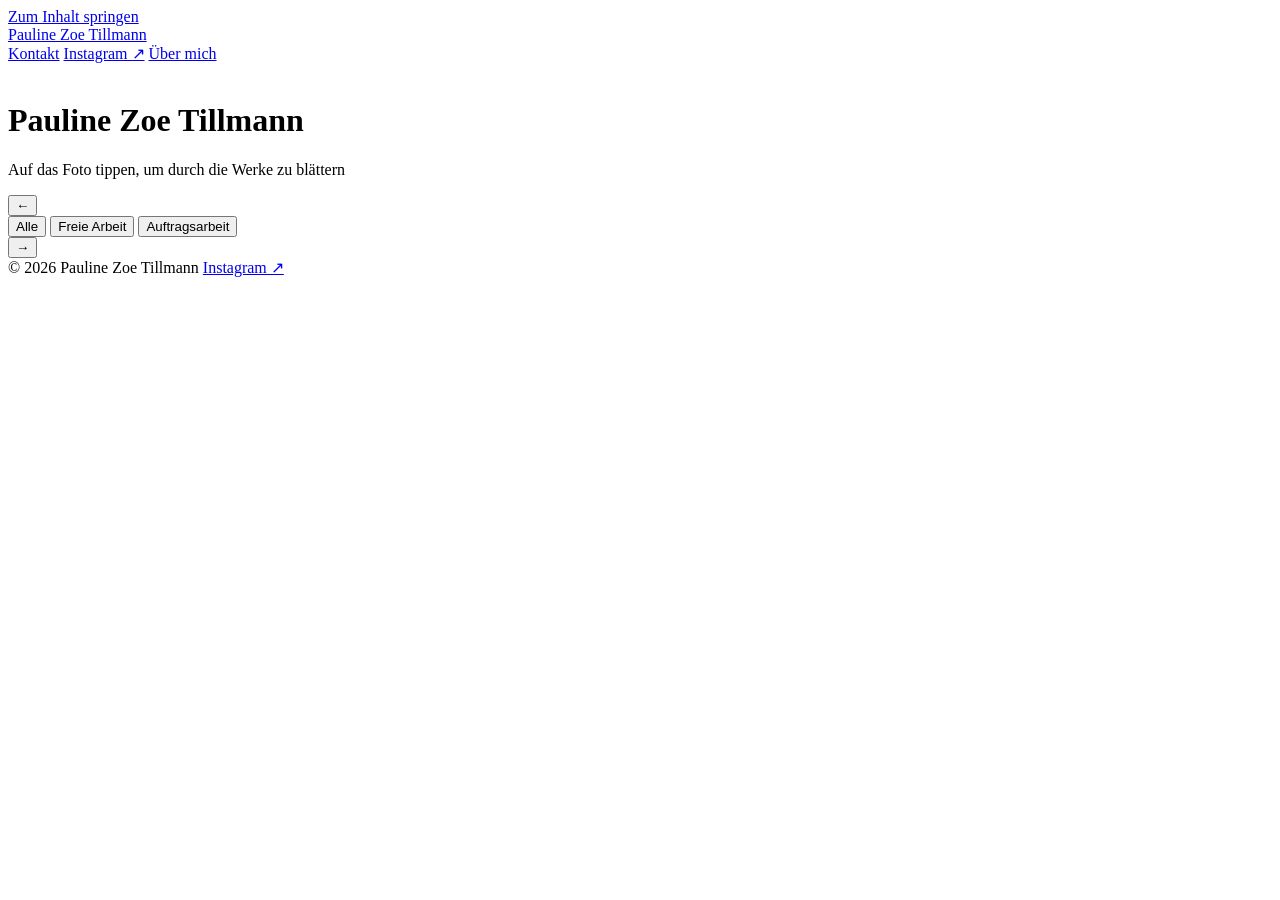
==== index.html @ 913403b3 "Add files via upload" ====
<!DOCTYPE html>
<html lang="de">
<head>
<meta charset="UTF-8" />
<meta name="viewport" content="width=device-width, initial-scale=1.0" />
<title>Pauline Zoe Tillmann — Portfolio</title>
<meta name="description" content="Portfolio von Pauline Zoe Tillmann — freie künstlerische Arbeit und Auftragsarbeit in der Filmproduktion." />
<link rel="stylesheet" href="css/style.css" />
</head>
<body>

<a href="#main" class="skip-link">Zum Inhalt springen</a>

<header class="topbar">
  <a href="index.html" class="topbar-name">Pauline Zoe Tillmann</a>
  <nav class="topbar-nav">
    <a href="kontakt.html">Kontakt</a>
    <a href="https://instagram.com/" target="_blank" rel="noopener">Instagram ↗</a>
    <a href="ueber-mich.html">Über mich</a>
  </nav>
</header>

<main class="stage" id="main">
  <div class="stage-frame">
    <div class="stage-image-wrap" id="stageImageWrap">
      <img id="stagePhoto" src="" alt="" class="stage-photo" />
      <div class="stage-click-zone stage-click-prev" aria-hidden="true"></div>
      <div class="stage-click-zone stage-click-next" aria-hidden="true"></div>

      <div class="stage-landing-mark" id="landingMark">
        <h1 class="wordmark">Pauline Zoe Tillmann</h1>
        <p class="landing-hint">Auf das Foto tippen, um durch die Werke zu blättern</p>
      </div>
    </div>

    <div class="stage-caption" id="stageCaption" hidden>
      <p class="stage-index" id="stageIndex"></p>
      <h2 class="stage-title" id="stageTitle"></h2>
      <p class="stage-meta" id="stageMeta"></p>
    </div>

    <div class="stage-controls">
      <button class="stage-arrow" id="prevBtn" aria-label="Vorheriges Werk">←</button>
      <div class="stage-filters" id="stageFilters">
        <button class="stage-filter active" data-filter="all">Alle</button>
        <button class="stage-filter" data-filter="art">Freie Arbeit</button>
        <button class="stage-filter" data-filter="film">Auftragsarbeit</button>
      </div>
      <button class="stage-arrow" id="nextBtn" aria-label="Nächstes Werk">→</button>
    </div>
  </div>
</main>

<!-- SVG filter used for the wave-distortion hover effect on the stage photo -->
<svg width="0" height="0" style="position:absolute" aria-hidden="true">
  <defs>
    <filter id="wave-distort" x="-20%" y="-20%" width="140%" height="140%">
      <feTurbulence id="waveTurb" type="fractalNoise" baseFrequency="0.012 0.02" numOctaves="2" seed="7" result="noise" />
      <feDisplacementMap id="waveDisplace" in="SourceGraphic" in2="noise" scale="0" xChannelSelector="R" yChannelSelector="G" />
    </filter>
  </defs>
</svg>

<footer class="site-footer">
  <div class="footer-inner">
    <span>© 2026 Pauline Zoe Tillmann</span>
    <a href="https://instagram.com/" target="_blank" rel="noopener">Instagram ↗</a>
  </div>
</footer>

<script src="js/script.js"></script>
</body>
</html>
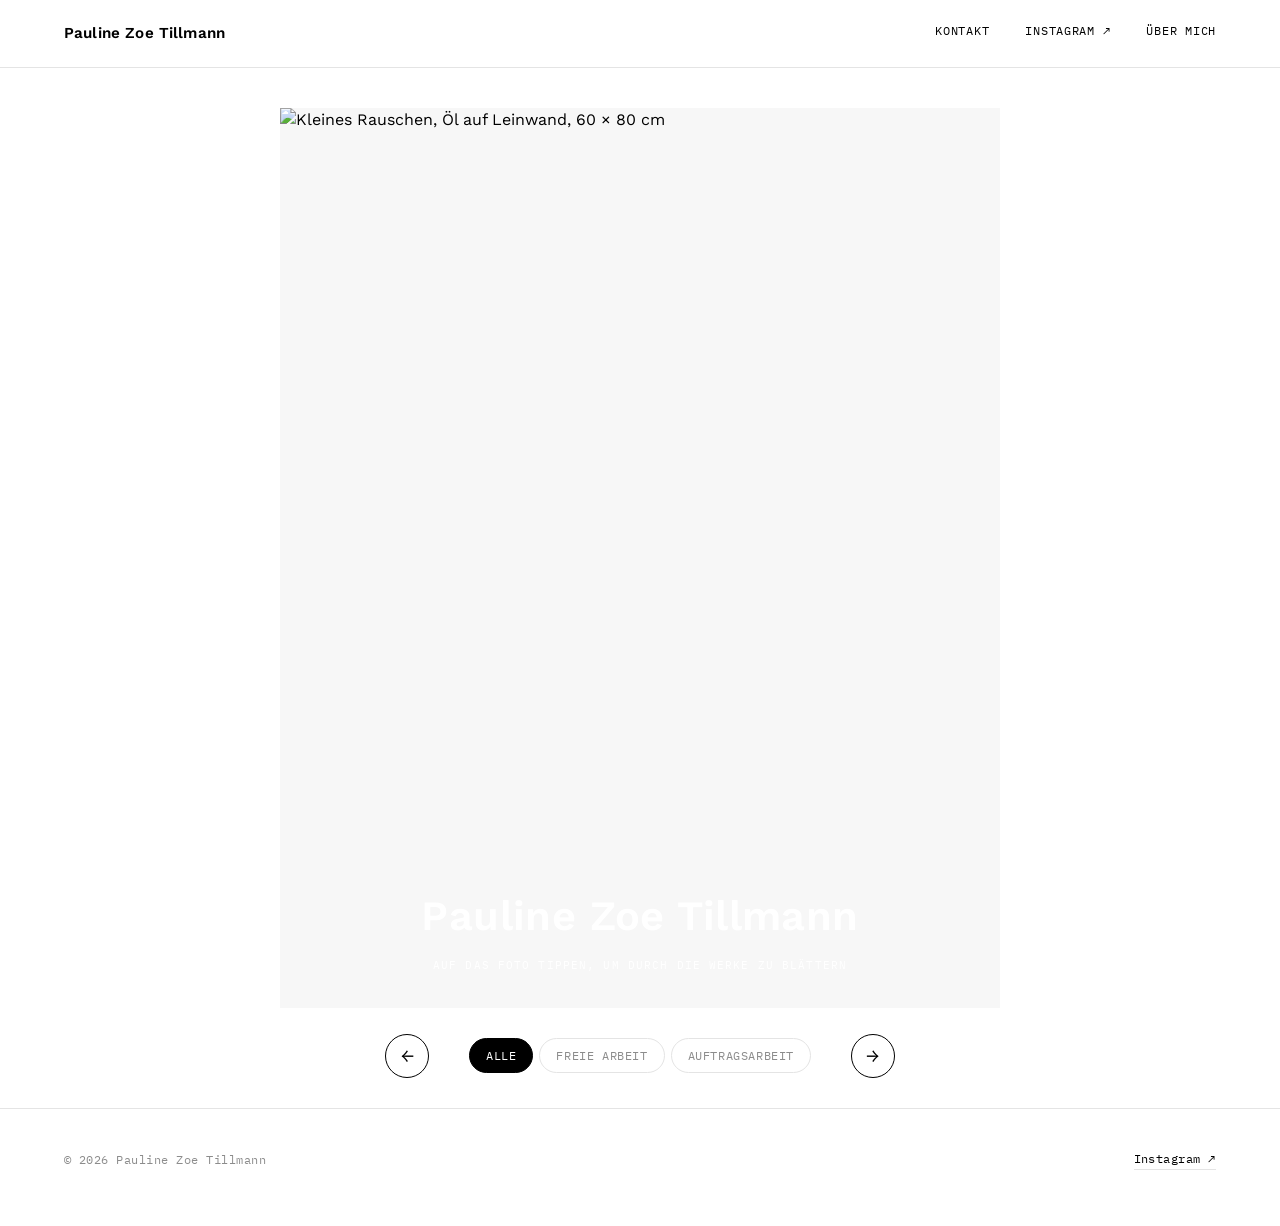
==== commit f68437fc: "Add files via upload" ====
--- a/index.html
+++ b/index.html
@@ -7,7 +7,7 @@
 <meta name="description" content="Portfolio von Pauline Zoe Tillmann — freie künstlerische Arbeit und Auftragsarbeit in der Filmproduktion." />
 <link rel="stylesheet" href="css/style.css" />
 </head>
-<body>
+<body class="no-scroll">
 
 <a href="#main" class="skip-link">Zum Inhalt springen</a>
 
--- a/css/style.css
+++ b/css/style.css
@@ -0,0 +1,557 @@
+/* ============================================
+   Pauline Zoe Tillmann — Portfolio
+   Design tokens — monochrome
+   ============================================ */
+@import url('https://fonts.googleapis.com/css2?family=Fraunces:ital,opsz,wght@0,9..144,300;0,9..144,400;0,9..144,500;0,9..144,600;1,9..144,400&family=Work+Sans:wght@300;400;500;600;700&family=IBM+Plex+Mono:wght@400;500&display=swap');
+
+:root {
+  --paper: #FFFFFF;
+  --paper-2: #F7F7F7;
+  --ink: #000000;
+  --ink-soft: #2E2E2E;
+  --muted: #8C8C8C;
+  --line: #E4E4E4;
+
+  --font-display: 'Fraunces', serif;
+  --font-body: 'Work Sans', sans-serif;
+  --font-mono: 'IBM Plex Mono', monospace;
+
+  --container: 1240px;
+  --gutter: clamp(20px, 5vw, 64px);
+}
+
+* { box-sizing: border-box; }
+html { scroll-behavior: smooth; }
+
+body {
+  margin: 0;
+  background: var(--paper);
+  color: var(--ink);
+  font-family: var(--font-body);
+  font-weight: 400;
+  line-height: 1.5;
+  -webkit-font-smoothing: antialiased;
+}
+
+@media (prefers-reduced-motion: reduce) {
+  *, *::before, *::after {
+    animation-duration: 0.01ms !important;
+    animation-iteration-count: 1 !important;
+    transition-duration: 0.01ms !important;
+    scroll-behavior: auto !important;
+  }
+}
+
+a { color: inherit; text-decoration: none; }
+img { max-width: 100%; display: block; }
+
+::selection { background: var(--ink); color: var(--paper); }
+
+:focus-visible {
+  outline: 2px solid var(--ink);
+  outline-offset: 3px;
+}
+
+.skip-link {
+  position: absolute;
+  left: -9999px;
+  top: 0;
+  background: var(--ink);
+  color: var(--paper);
+  padding: 10px 16px;
+  z-index: 200;
+}
+.skip-link:focus { left: 10px; top: 10px; }
+
+/* ============================================
+   Typography
+   ============================================ */
+h1, h2, h3 {
+  font-family: var(--font-display);
+  font-weight: 500;
+  margin: 0;
+  letter-spacing: -0.01em;
+}
+
+.eyebrow {
+  font-family: var(--font-mono);
+  font-size: 0.72rem;
+  letter-spacing: 0.12em;
+  text-transform: uppercase;
+  color: var(--muted);
+}
+
+/* ============================================
+   Layout helpers
+   ============================================ */
+.wrap {
+  max-width: var(--container);
+  margin: 0 auto;
+  padding: 0 var(--gutter);
+}
+
+/* ============================================
+   Top bar (all pages)
+   ============================================ */
+.topbar {
+  position: sticky;
+  top: 0;
+  z-index: 50;
+  background: rgba(255, 255, 255, 0.9);
+  backdrop-filter: blur(10px);
+  border-bottom: 1px solid var(--line);
+  display: flex;
+  align-items: center;
+  justify-content: space-between;
+  padding: 22px var(--gutter);
+}
+
+.topbar-name {
+  font-family: var(--font-body);
+  font-weight: 600;
+  font-size: 0.95rem;
+  letter-spacing: 0.01em;
+  white-space: nowrap;
+}
+
+.topbar-nav {
+  display: flex;
+  gap: clamp(16px, 3vw, 36px);
+  font-family: var(--font-mono);
+  font-size: 0.76rem;
+  letter-spacing: 0.06em;
+  text-transform: uppercase;
+}
+
+.topbar-nav a {
+  position: relative;
+  padding-bottom: 4px;
+}
+
+.topbar-nav a::after {
+  content: "";
+  position: absolute;
+  left: 0;
+  bottom: 0;
+  width: 0;
+  height: 1px;
+  background: var(--ink);
+  transition: width 0.25s ease;
+}
+
+.topbar-nav a:hover::after,
+.topbar-nav a.active::after {
+  width: 100%;
+}
+
+/* ============================================
+   Footer
+   ============================================ */
+.site-footer {
+  border-top: 1px solid var(--line);
+  padding: 40px var(--gutter) 56px;
+}
+
+.footer-inner {
+  max-width: var(--container);
+  margin: 0 auto;
+  display: flex;
+  flex-wrap: wrap;
+  gap: 20px;
+  align-items: center;
+  justify-content: space-between;
+  font-family: var(--font-mono);
+  font-size: 0.78rem;
+  color: var(--muted);
+  letter-spacing: 0.04em;
+}
+
+.footer-inner a {
+  color: var(--ink);
+  border-bottom: 1px solid var(--line);
+  padding-bottom: 1px;
+  transition: border-color 0.2s ease;
+}
+.footer-inner a:hover { border-color: var(--ink); }
+
+/* ============================================
+   Buttons
+   ============================================ */
+.btn {
+  display: inline-flex;
+  align-items: center;
+  gap: 10px;
+  font-family: var(--font-mono);
+  font-size: 0.8rem;
+  letter-spacing: 0.06em;
+  text-transform: uppercase;
+  padding: 14px 26px;
+  border: 1px solid var(--ink);
+  border-radius: 999px;
+  transition: background 0.2s ease, color 0.2s ease;
+}
+.btn:hover { background: var(--ink); color: var(--paper); }
+
+.btn-ghost { border-color: var(--line); }
+.btn-ghost:hover { background: var(--ink); border-color: var(--ink); }
+
+.arrow { transition: transform 0.2s ease; }
+.btn:hover .arrow { transform: translateX(3px); }
+
+/* ============================================
+   STAGE — landing page that becomes the gallery
+   ============================================ */
+.stage {
+  position: relative;
+  min-height: calc(100svh - 73px);
+  display: flex;
+  align-items: center;
+  justify-content: center;
+  padding: 40px var(--gutter) 30px;
+}
+
+.stage-frame {
+  position: relative;
+  width: 100%;
+  max-width: 1040px;
+  display: flex;
+  flex-direction: column;
+  align-items: center;
+}
+
+.stage-image-wrap {
+  position: relative;
+  width: 100%;
+  max-width: 720px;
+  aspect-ratio: 4 / 5;
+  background: var(--paper-2);
+  overflow: hidden;
+  cursor: pointer;
+}
+
+.stage-photo {
+  width: 100%;
+  height: 100%;
+  object-fit: cover;
+  display: block;
+  transition: opacity 0.35s ease;
+  will-change: filter;
+  filter: url(#wave-distort);
+}
+
+.stage-photo.is-fading { opacity: 0; }
+
+.stage-click-zone {
+  position: absolute;
+  top: 0;
+  bottom: 0;
+  width: 50%;
+}
+.stage-click-zone.stage-click-prev { left: 0; }
+.stage-click-zone.stage-click-next { right: 0; }
+
+/* Landing identity — big name over the first photo */
+.stage-landing-mark {
+  position: absolute;
+  left: 50%;
+  bottom: 34px;
+  transform: translateX(-50%);
+  text-align: center;
+  pointer-events: none;
+  z-index: 3;
+  transition: opacity 0.4s ease, transform 0.4s ease;
+  width: 100%;
+  padding: 0 20px;
+}
+
+.stage-landing-mark.is-hidden {
+  opacity: 0;
+  transform: translateX(-50%) translateY(10px);
+}
+
+.wordmark {
+  font-family: var(--font-body);
+  font-weight: 600;
+  font-size: clamp(1.35rem, 5.2vw, 2.6rem);
+  letter-spacing: 0.01em;
+  white-space: nowrap;
+  color: var(--paper);
+  mix-blend-mode: difference;
+}
+
+.landing-hint {
+  margin: 10px 0 0;
+  font-family: var(--font-mono);
+  font-size: 0.7rem;
+  letter-spacing: 0.1em;
+  text-transform: uppercase;
+  color: var(--paper);
+  mix-blend-mode: difference;
+}
+
+/* Gallery caption — replaces the landing mark once browsing starts */
+.stage-caption {
+  margin-top: 28px;
+  text-align: center;
+  max-width: 560px;
+}
+
+.stage-caption[hidden] { display: none; }
+
+.stage-index {
+  font-family: var(--font-mono);
+  font-size: 0.74rem;
+  letter-spacing: 0.08em;
+  color: var(--muted);
+  margin: 0 0 10px;
+}
+
+.stage-title {
+  font-size: clamp(1.3rem, 2.6vw, 1.7rem);
+  margin-bottom: 8px;
+}
+
+.stage-meta {
+  font-family: var(--font-mono);
+  font-size: 0.78rem;
+  letter-spacing: 0.04em;
+  color: var(--muted);
+  margin: 0;
+}
+
+/* Controls: prev / filter / next */
+.stage-controls {
+  margin-top: 26px;
+  display: flex;
+  align-items: center;
+  justify-content: center;
+  gap: clamp(16px, 4vw, 40px);
+  flex-wrap: wrap;
+}
+
+.stage-arrow {
+  width: 44px;
+  height: 44px;
+  border-radius: 50%;
+  border: 1px solid var(--ink);
+  background: var(--paper);
+  cursor: pointer;
+  font-family: var(--font-body);
+  font-size: 1.1rem;
+  display: flex;
+  align-items: center;
+  justify-content: center;
+  transition: background 0.2s ease, color 0.2s ease;
+  flex-shrink: 0;
+}
+.stage-arrow:hover { background: var(--ink); color: var(--paper); }
+
+.stage-filters {
+  display: flex;
+  gap: 6px;
+  font-family: var(--font-mono);
+  font-size: 0.74rem;
+  letter-spacing: 0.05em;
+  text-transform: uppercase;
+}
+
+.stage-filter {
+  padding: 9px 16px;
+  border-radius: 999px;
+  border: 1px solid var(--line);
+  background: transparent;
+  cursor: pointer;
+  color: var(--muted);
+  font-family: var(--font-mono);
+  font-size: 0.74rem;
+  letter-spacing: 0.05em;
+  text-transform: uppercase;
+  transition: all 0.2s ease;
+}
+.stage-filter:hover { border-color: var(--ink); color: var(--ink); }
+.stage-filter.active { background: var(--ink); border-color: var(--ink); color: var(--paper); }
+
+/* ============================================
+   Page hero (About / Contact)
+   ============================================ */
+.page-header {
+  padding: 80px 0 64px;
+  border-bottom: 1px solid var(--line);
+}
+
+.page-title {
+  font-size: clamp(2.2rem, 5.5vw, 3.6rem);
+  font-weight: 500;
+  margin-bottom: 18px;
+}
+
+.page-lead {
+  font-size: 1.05rem;
+  color: var(--ink-soft);
+  max-width: 620px;
+  line-height: 1.7;
+}
+
+/* ============================================
+   About page
+   ============================================ */
+.about-grid {
+  display: grid;
+  grid-template-columns: 0.85fr 1.15fr;
+  gap: 80px;
+  padding: 90px 0;
+}
+
+@media (max-width: 800px) {
+  .about-grid { grid-template-columns: 1fr; gap: 48px; }
+}
+
+.about-portrait {
+  aspect-ratio: 3 / 4;
+  background: var(--paper-2);
+  position: relative;
+  overflow: hidden;
+  border: 1px solid var(--line);
+}
+
+.about-portrait svg { width: 100%; height: 100%; }
+
+.about-text h2 {
+  font-size: 1.7rem;
+  margin-bottom: 24px;
+}
+
+.about-text p {
+  color: var(--ink-soft);
+  line-height: 1.8;
+  font-size: 1rem;
+  margin: 0 0 20px;
+}
+
+.about-text p:last-child { margin-bottom: 0; }
+
+.practice-split {
+  display: grid;
+  grid-template-columns: 1fr 1fr;
+  gap: 1px;
+  background: var(--line);
+  margin-top: 40px;
+  border: 1px solid var(--line);
+}
+
+@media (max-width: 560px) {
+  .practice-split { grid-template-columns: 1fr; }
+}
+
+.practice-col {
+  background: var(--paper);
+  padding: 32px;
+}
+
+.practice-col h3 {
+  font-family: var(--font-mono);
+  font-size: 0.78rem;
+  letter-spacing: 0.08em;
+  text-transform: uppercase;
+  font-weight: 500;
+  margin-bottom: 14px;
+  color: var(--ink);
+}
+
+.practice-col p {
+  color: var(--ink-soft);
+  font-size: 0.92rem;
+  line-height: 1.7;
+  margin: 0;
+}
+
+.cv-list {
+  list-style: none;
+  padding: 0;
+  margin: 40px 0 0;
+  border-top: 1px solid var(--line);
+}
+
+.cv-list li {
+  display: flex;
+  gap: 24px;
+  padding: 16px 0;
+  border-bottom: 1px solid var(--line);
+  font-size: 0.94rem;
+}
+
+.cv-year {
+  font-family: var(--font-mono);
+  color: var(--muted);
+  font-size: 0.84rem;
+  min-width: 48px;
+}
+
+/* ============================================
+   Contact page
+   ============================================ */
+.contact-grid {
+  display: grid;
+  grid-template-columns: 1fr 1fr;
+  gap: 80px;
+  padding: 90px 0 120px;
+}
+
+@media (max-width: 800px) {
+  .contact-grid { grid-template-columns: 1fr; gap: 56px; }
+}
+
+.contact-links {
+  list-style: none;
+  margin: 0;
+  padding: 0;
+}
+
+.contact-links li { border-top: 1px solid var(--line); }
+.contact-links li:last-child { border-bottom: 1px solid var(--line); }
+
+.contact-link {
+  display: flex;
+  align-items: center;
+  justify-content: space-between;
+  padding: 26px 4px;
+  transition: padding-left 0.25s ease;
+}
+.contact-link:hover { padding-left: 12px; }
+
+.contact-link-label {
+  font-family: var(--font-display);
+  font-size: 1.3rem;
+}
+
+.contact-link-value {
+  font-family: var(--font-mono);
+  font-size: 0.82rem;
+  color: var(--muted);
+}
+
+.contact-note {
+  color: var(--ink-soft);
+  line-height: 1.8;
+  font-size: 1rem;
+}
+
+.contact-note p + p { margin-top: 18px; }
+
+.availability {
+  margin-top: 40px;
+  display: inline-flex;
+  align-items: center;
+  gap: 10px;
+  font-family: var(--font-mono);
+  font-size: 0.8rem;
+  color: var(--muted);
+  letter-spacing: 0.04em;
+}
+
+.availability-dot {
+  width: 8px;
+  height: 8px;
+  border-radius: 50%;
+  background: var(--ink);
+}
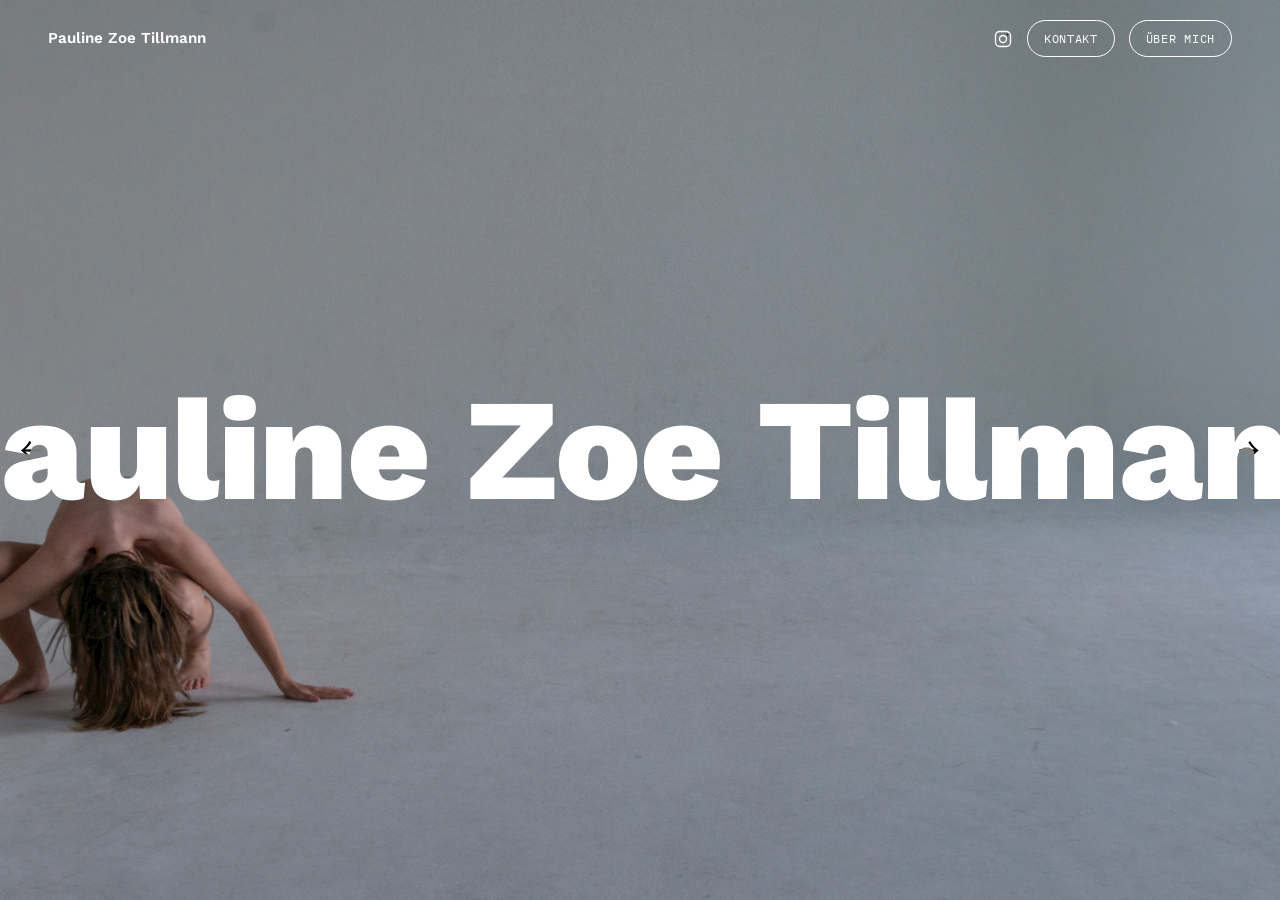
==== commit cad313f9: "Add files via upload" ====
--- a/index.html
+++ b/index.html
@@ -3,55 +3,41 @@
 <head>
 <meta charset="UTF-8" />
 <meta name="viewport" content="width=device-width, initial-scale=1.0" />
-<title>Pauline Zoe Tillmann — Portfolio</title>
-<meta name="description" content="Portfolio von Pauline Zoe Tillmann — freie künstlerische Arbeit und Auftragsarbeit in der Filmproduktion." />
+<title>Pauline Zoe Tillmann</title>
+<meta name="description" content="Portfolio von Pauline Zoe Tillmann." />
 <link rel="stylesheet" href="css/style.css" />
 </head>
-<body class="no-scroll">
+<body class="landing-view">
 
-<a href="#main" class="skip-link">Zum Inhalt springen</a>
-
-<header class="topbar">
-  <a href="index.html" class="topbar-name">Pauline Zoe Tillmann</a>
-  <nav class="topbar-nav">
-    <a href="kontakt.html">Kontakt</a>
-    <a href="https://instagram.com/" target="_blank" rel="noopener">Instagram ↗</a>
-    <a href="ueber-mich.html">Über mich</a>
-  </nav>
+<header class="site-chrome chrome-overlay">
+  <a href="index.html" class="site-name">Pauline Zoe Tillmann</a>
+  <div class="site-chrome-right">
+    <a href="https://instagram.com/" target="_blank" rel="noopener" class="icon-link" aria-label="Instagram">
+      <svg viewBox="0 0 24 24" fill="none" xmlns="http://www.w3.org/2000/svg" stroke-width="1.6">
+        <rect x="3" y="3" width="18" height="18" rx="5" />
+        <circle cx="12" cy="12" r="4.2" />
+        <circle cx="17.4" cy="6.6" r="1" fill="currentColor" stroke="none" />
+      </svg>
+    </a>
+    <a href="kontakt.html" class="btn-chrome">Kontakt</a>
+    <a href="ueber-mich.html" class="btn-chrome">Über mich</a>
+  </div>
 </header>
 
-<main class="stage" id="main">
-  <div class="stage-frame">
-    <div class="stage-image-wrap" id="stageImageWrap">
-      <img id="stagePhoto" src="" alt="" class="stage-photo" />
-      <div class="stage-click-zone stage-click-prev" aria-hidden="true"></div>
-      <div class="stage-click-zone stage-click-next" aria-hidden="true"></div>
+<main class="stage-full">
+  <div class="stage-photo-wrap" id="stagePhotoWrap">
+    <img id="stagePhoto" src="" alt="" class="stage-photo-full" />
+  </div>
 
-      <div class="stage-landing-mark" id="landingMark">
-        <h1 class="wordmark">Pauline Zoe Tillmann</h1>
-        <p class="landing-hint">Auf das Foto tippen, um durch die Werke zu blättern</p>
-      </div>
-    </div>
+  <div class="landing-name" id="landingName">
+    <h1>Pauline Zoe Tillmann</h1>
+  </div>
 
-    <div class="stage-caption" id="stageCaption" hidden>
-      <p class="stage-index" id="stageIndex"></p>
-      <h2 class="stage-title" id="stageTitle"></h2>
-      <p class="stage-meta" id="stageMeta"></p>
-    </div>
-
-    <div class="stage-controls">
-      <button class="stage-arrow" id="prevBtn" aria-label="Vorheriges Werk">←</button>
-      <div class="stage-filters" id="stageFilters">
-        <button class="stage-filter active" data-filter="all">Alle</button>
-        <button class="stage-filter" data-filter="art">Freie Arbeit</button>
-        <button class="stage-filter" data-filter="film">Auftragsarbeit</button>
-      </div>
-      <button class="stage-arrow" id="nextBtn" aria-label="Nächstes Werk">→</button>
-    </div>
-  </div>
+  <button class="edge-arrow edge-arrow-left" id="prevArrow" aria-label="Vorheriges Bild">←</button>
+  <button class="edge-arrow edge-arrow-right" id="nextArrow" aria-label="Nächstes Bild">→</button>
 </main>
 
-<!-- SVG filter used for the wave-distortion hover effect on the stage photo -->
+<!-- SVG filter for the wave-distortion hover effect -->
 <svg width="0" height="0" style="position:absolute" aria-hidden="true">
   <defs>
     <filter id="wave-distort" x="-20%" y="-20%" width="140%" height="140%">
@@ -61,13 +47,6 @@
   </defs>
 </svg>
 
-<footer class="site-footer">
-  <div class="footer-inner">
-    <span>© 2026 Pauline Zoe Tillmann</span>
-    <a href="https://instagram.com/" target="_blank" rel="noopener">Instagram ↗</a>
-  </div>
-</footer>
-
 <script src="js/script.js"></script>
 </body>
 </html>
--- a/css/style.css
+++ b/css/style.css
@@ -1,8 +1,8 @@
 /* ============================================
    Pauline Zoe Tillmann — Portfolio
-   Design tokens — monochrome
-   ============================================ */
-@import url('https://fonts.googleapis.com/css2?family=Fraunces:ital,opsz,wght@0,9..144,300;0,9..144,400;0,9..144,500;0,9..144,600;1,9..144,400&family=Work+Sans:wght@300;400;500;600;700&family=IBM+Plex+Mono:wght@400;500&display=swap');
+   Monochrome, image-first
+   ============================================ */
+@import url('https://fonts.googleapis.com/css2?family=Fraunces:ital,opsz,wght@0,9..144,300;0,9..144,400;0,9..144,500;1,9..144,400&family=Work+Sans:wght@400;500;600;700;800&family=IBM+Plex+Mono:wght@400;500&display=swap');
 
 :root {
   --paper: #FFFFFF;
@@ -16,19 +16,16 @@
   --font-body: 'Work Sans', sans-serif;
   --font-mono: 'IBM Plex Mono', monospace;
 
-  --container: 1240px;
-  --gutter: clamp(20px, 5vw, 64px);
+  --gutter: clamp(20px, 5vw, 48px);
 }
 
 * { box-sizing: border-box; }
-html { scroll-behavior: smooth; }
 
 body {
   margin: 0;
   background: var(--paper);
   color: var(--ink);
   font-family: var(--font-body);
-  font-weight: 400;
   line-height: 1.5;
   -webkit-font-smoothing: antialiased;
 }
@@ -36,398 +33,276 @@
 @media (prefers-reduced-motion: reduce) {
   *, *::before, *::after {
     animation-duration: 0.01ms !important;
-    animation-iteration-count: 1 !important;
     transition-duration: 0.01ms !important;
-    scroll-behavior: auto !important;
   }
 }
 
 a { color: inherit; text-decoration: none; }
 img { max-width: 100%; display: block; }
-
 ::selection { background: var(--ink); color: var(--paper); }
-
-:focus-visible {
-  outline: 2px solid var(--ink);
-  outline-offset: 3px;
-}
+:focus-visible { outline: 2px solid var(--ink); outline-offset: 3px; }
 
 .skip-link {
+  position: absolute; left: -9999px; top: 0;
+  background: var(--ink); color: var(--paper);
+  padding: 10px 16px; z-index: 200;
+}
+.skip-link:focus { left: 10px; top: 10px; }
+
+/* ============================================
+   Landing page — locked to the screen, no scroll
+   ============================================ */
+body.landing-view {
+  height: 100dvh;
+  overflow: hidden;
+}
+
+.stage-full {
+  position: fixed;
+  inset: 0;
+}
+
+.stage-photo-wrap {
   position: absolute;
-  left: -9999px;
-  top: 0;
-  background: var(--ink);
-  color: var(--paper);
-  padding: 10px 16px;
-  z-index: 200;
-}
-.skip-link:focus { left: 10px; top: 10px; }
-
-/* ============================================
-   Typography
-   ============================================ */
-h1, h2, h3 {
-  font-family: var(--font-display);
-  font-weight: 500;
-  margin: 0;
-  letter-spacing: -0.01em;
-}
-
-.eyebrow {
-  font-family: var(--font-mono);
-  font-size: 0.72rem;
-  letter-spacing: 0.12em;
-  text-transform: uppercase;
-  color: var(--muted);
-}
-
-/* ============================================
-   Layout helpers
-   ============================================ */
-.wrap {
-  max-width: var(--container);
-  margin: 0 auto;
-  padding: 0 var(--gutter);
-}
-
-/* ============================================
-   Top bar (all pages)
-   ============================================ */
-.topbar {
-  position: sticky;
-  top: 0;
-  z-index: 50;
-  background: rgba(255, 255, 255, 0.9);
-  backdrop-filter: blur(10px);
-  border-bottom: 1px solid var(--line);
-  display: flex;
-  align-items: center;
-  justify-content: space-between;
-  padding: 22px var(--gutter);
-}
-
-.topbar-name {
-  font-family: var(--font-body);
-  font-weight: 600;
-  font-size: 0.95rem;
-  letter-spacing: 0.01em;
-  white-space: nowrap;
-}
-
-.topbar-nav {
-  display: flex;
-  gap: clamp(16px, 3vw, 36px);
-  font-family: var(--font-mono);
-  font-size: 0.76rem;
-  letter-spacing: 0.06em;
-  text-transform: uppercase;
-}
-
-.topbar-nav a {
-  position: relative;
-  padding-bottom: 4px;
-}
-
-.topbar-nav a::after {
-  content: "";
-  position: absolute;
-  left: 0;
-  bottom: 0;
-  width: 0;
-  height: 1px;
-  background: var(--ink);
-  transition: width 0.25s ease;
-}
-
-.topbar-nav a:hover::after,
-.topbar-nav a.active::after {
-  width: 100%;
-}
-
-/* ============================================
-   Footer
-   ============================================ */
-.site-footer {
-  border-top: 1px solid var(--line);
-  padding: 40px var(--gutter) 56px;
-}
-
-.footer-inner {
-  max-width: var(--container);
-  margin: 0 auto;
-  display: flex;
-  flex-wrap: wrap;
-  gap: 20px;
-  align-items: center;
-  justify-content: space-between;
-  font-family: var(--font-mono);
-  font-size: 0.78rem;
-  color: var(--muted);
-  letter-spacing: 0.04em;
-}
-
-.footer-inner a {
-  color: var(--ink);
-  border-bottom: 1px solid var(--line);
-  padding-bottom: 1px;
-  transition: border-color 0.2s ease;
-}
-.footer-inner a:hover { border-color: var(--ink); }
-
-/* ============================================
-   Buttons
-   ============================================ */
-.btn {
-  display: inline-flex;
-  align-items: center;
-  gap: 10px;
-  font-family: var(--font-mono);
-  font-size: 0.8rem;
-  letter-spacing: 0.06em;
-  text-transform: uppercase;
-  padding: 14px 26px;
-  border: 1px solid var(--ink);
-  border-radius: 999px;
-  transition: background 0.2s ease, color 0.2s ease;
-}
-.btn:hover { background: var(--ink); color: var(--paper); }
-
-.btn-ghost { border-color: var(--line); }
-.btn-ghost:hover { background: var(--ink); border-color: var(--ink); }
-
-.arrow { transition: transform 0.2s ease; }
-.btn:hover .arrow { transform: translateX(3px); }
-
-/* ============================================
-   STAGE — landing page that becomes the gallery
-   ============================================ */
-.stage {
-  position: relative;
-  min-height: calc(100svh - 73px);
-  display: flex;
-  align-items: center;
-  justify-content: center;
-  padding: 40px var(--gutter) 30px;
-}
-
-.stage-frame {
-  position: relative;
-  width: 100%;
-  max-width: 1040px;
-  display: flex;
-  flex-direction: column;
-  align-items: center;
-}
-
-.stage-image-wrap {
-  position: relative;
-  width: 100%;
-  max-width: 720px;
-  aspect-ratio: 4 / 5;
+  inset: 0;
+  cursor: pointer;
+  overflow: hidden;
   background: var(--paper-2);
-  overflow: hidden;
-  cursor: pointer;
-}
-
-.stage-photo {
+}
+
+.stage-photo-full {
   width: 100%;
   height: 100%;
   object-fit: cover;
   display: block;
-  transition: opacity 0.35s ease;
-  will-change: filter;
+  transition: opacity 0.3s ease;
   filter: url(#wave-distort);
 }
-
-.stage-photo.is-fading { opacity: 0; }
-
-.stage-click-zone {
-  position: absolute;
+.stage-photo-full.is-fading { opacity: 0; }
+
+.landing-name {
+  position: fixed;
+  inset: 0;
+  display: flex;
+  align-items: center;
+  justify-content: center;
+  padding: 0 4vw;
+  pointer-events: none;
+  z-index: 20;
+  transition: opacity 0.4s ease;
+}
+.landing-name.is-hidden { opacity: 0; }
+
+.landing-name h1 {
+  font-family: var(--font-body);
+  font-weight: 800;
+  font-size: clamp(2rem, 12vw, 9rem);
+  line-height: 1;
+  white-space: nowrap;
+  color: #fff;
+  mix-blend-mode: difference;
+  letter-spacing: -0.01em;
+  margin: 0;
+}
+
+/* Edge navigation arrows */
+.edge-arrow {
+  position: fixed;
+  top: 50%;
+  transform: translateY(-50%);
+  background: none;
+  border: none;
+  cursor: pointer;
+  font-family: var(--font-body);
+  font-size: 1.8rem;
+  color: #fff;
+  mix-blend-mode: difference;
+  padding: 26px 20px;
+  z-index: 30;
+  line-height: 1;
+}
+.edge-arrow-left { left: 0; }
+.edge-arrow-right { right: 0; }
+.edge-arrow:hover { opacity: 0.6; }
+
+/* ============================================
+   Top chrome: name (left) + instagram/kontakt/über mich (right)
+   ============================================ */
+.site-chrome {
+  position: sticky;
   top: 0;
-  bottom: 0;
-  width: 50%;
-}
-.stage-click-zone.stage-click-prev { left: 0; }
-.stage-click-zone.stage-click-next { right: 0; }
-
-/* Landing identity — big name over the first photo */
-.stage-landing-mark {
-  position: absolute;
-  left: 50%;
-  bottom: 34px;
-  transform: translateX(-50%);
-  text-align: center;
-  pointer-events: none;
-  z-index: 3;
-  transition: opacity 0.4s ease, transform 0.4s ease;
-  width: 100%;
-  padding: 0 20px;
-}
-
-.stage-landing-mark.is-hidden {
-  opacity: 0;
-  transform: translateX(-50%) translateY(10px);
-}
-
-.wordmark {
+  z-index: 50;
+  display: flex;
+  align-items: center;
+  justify-content: space-between;
+  padding: 20px var(--gutter);
+  background: rgba(255, 255, 255, 0.92);
+  backdrop-filter: blur(8px);
+  border-bottom: 1px solid var(--line);
+}
+
+.site-name {
   font-family: var(--font-body);
   font-weight: 600;
-  font-size: clamp(1.35rem, 5.2vw, 2.6rem);
-  letter-spacing: 0.01em;
+  font-size: 0.95rem;
   white-space: nowrap;
-  color: var(--paper);
+}
+
+.site-chrome-right {
+  display: flex;
+  align-items: center;
+  gap: 14px;
+}
+
+.icon-link {
+  display: flex;
+  align-items: center;
+  justify-content: center;
+}
+.icon-link svg {
+  width: 20px;
+  height: 20px;
+  stroke: currentColor;
+  display: block;
+}
+
+.btn-chrome {
+  font-family: var(--font-mono);
+  font-size: 0.72rem;
+  letter-spacing: 0.06em;
+  text-transform: uppercase;
+  padding: 9px 16px;
+  border: 1px solid var(--ink);
+  border-radius: 999px;
+  transition: background 0.2s ease, color 0.2s ease;
+  white-space: nowrap;
+}
+.btn-chrome:hover { background: var(--ink); color: var(--paper); }
+
+/* Overlay variant used on the fullscreen landing page:
+   fixed, transparent, and colour-inverting so it stays
+   readable over any photo. */
+.site-chrome.chrome-overlay {
+  position: fixed;
+  left: 0; right: 0; top: 0;
+  background: transparent;
+  backdrop-filter: none;
+  border-bottom: none;
+  z-index: 40;
+  pointer-events: none;
+}
+.site-chrome.chrome-overlay > * { pointer-events: auto; }
+.site-chrome.chrome-overlay .site-name,
+.site-chrome.chrome-overlay .btn-chrome {
+  color: #fff;
+  border-color: #fff;
+  background: transparent;
   mix-blend-mode: difference;
 }
-
-.landing-hint {
-  margin: 10px 0 0;
-  font-family: var(--font-mono);
-  font-size: 0.7rem;
-  letter-spacing: 0.1em;
-  text-transform: uppercase;
-  color: var(--paper);
+.site-chrome.chrome-overlay .btn-chrome:hover { background: rgba(255,255,255,0.18); }
+.site-chrome.chrome-overlay .icon-link svg {
+  stroke: #fff;
   mix-blend-mode: difference;
 }
 
-/* Gallery caption — replaces the landing mark once browsing starts */
-.stage-caption {
-  margin-top: 28px;
-  text-align: center;
-  max-width: 560px;
-}
-
-.stage-caption[hidden] { display: none; }
-
-.stage-index {
-  font-family: var(--font-mono);
-  font-size: 0.74rem;
-  letter-spacing: 0.08em;
+/* ============================================
+   Work detail page (gallery + text)
+   ============================================ */
+.work-page {
+  max-width: 900px;
+  margin: 0 auto;
+  padding: 56px var(--gutter) 110px;
+}
+
+.work-gallery {
+  display: flex;
+  flex-direction: column;
+  gap: 4px;
+  margin-bottom: 44px;
+}
+.work-gallery img { width: 100%; display: block; }
+
+.work-title {
+  font-family: var(--font-display);
+  font-weight: 500;
+  font-size: clamp(1.6rem, 3vw, 2.2rem);
+  margin: 0 0 10px;
+}
+
+.work-meta {
+  font-family: var(--font-mono);
+  font-size: 0.8rem;
+  letter-spacing: 0.03em;
   color: var(--muted);
-  margin: 0 0 10px;
-}
-
-.stage-title {
-  font-size: clamp(1.3rem, 2.6vw, 1.7rem);
-  margin-bottom: 8px;
-}
-
-.stage-meta {
-  font-family: var(--font-mono);
-  font-size: 0.78rem;
-  letter-spacing: 0.04em;
-  color: var(--muted);
-  margin: 0;
-}
-
-/* Controls: prev / filter / next */
-.stage-controls {
-  margin-top: 26px;
-  display: flex;
-  align-items: center;
-  justify-content: center;
-  gap: clamp(16px, 4vw, 40px);
-  flex-wrap: wrap;
-}
-
-.stage-arrow {
-  width: 44px;
-  height: 44px;
-  border-radius: 50%;
-  border: 1px solid var(--ink);
-  background: var(--paper);
-  cursor: pointer;
-  font-family: var(--font-body);
-  font-size: 1.1rem;
-  display: flex;
-  align-items: center;
-  justify-content: center;
-  transition: background 0.2s ease, color 0.2s ease;
-  flex-shrink: 0;
-}
-.stage-arrow:hover { background: var(--ink); color: var(--paper); }
-
-.stage-filters {
-  display: flex;
-  gap: 6px;
-  font-family: var(--font-mono);
-  font-size: 0.74rem;
-  letter-spacing: 0.05em;
-  text-transform: uppercase;
-}
-
-.stage-filter {
-  padding: 9px 16px;
-  border-radius: 999px;
-  border: 1px solid var(--line);
-  background: transparent;
-  cursor: pointer;
-  color: var(--muted);
-  font-family: var(--font-mono);
-  font-size: 0.74rem;
-  letter-spacing: 0.05em;
-  text-transform: uppercase;
-  transition: all 0.2s ease;
-}
-.stage-filter:hover { border-color: var(--ink); color: var(--ink); }
-.stage-filter.active { background: var(--ink); border-color: var(--ink); color: var(--paper); }
-
-/* ============================================
-   Page hero (About / Contact)
+  margin: 0 0 32px;
+}
+
+.work-desc {
+  font-size: 1rem;
+  line-height: 1.8;
+  color: var(--ink-soft);
+  max-width: 640px;
+  margin: 0;
+}
+
+/* ============================================
+   About page
    ============================================ */
 .page-header {
-  padding: 80px 0 64px;
+  padding: 70px var(--gutter) 56px;
   border-bottom: 1px solid var(--line);
+  max-width: 900px;
+  margin: 0 auto;
 }
 
 .page-title {
-  font-size: clamp(2.2rem, 5.5vw, 3.6rem);
+  font-family: var(--font-display);
+  font-size: clamp(2.1rem, 5vw, 3.2rem);
   font-weight: 500;
-  margin-bottom: 18px;
+  margin: 0 0 16px;
 }
 
 .page-lead {
-  font-size: 1.05rem;
+  font-size: 1.02rem;
   color: var(--ink-soft);
-  max-width: 620px;
+  max-width: 600px;
   line-height: 1.7;
-}
-
-/* ============================================
-   About page
-   ============================================ */
+  margin: 0;
+}
+
 .about-grid {
+  max-width: 1100px;
+  margin: 0 auto;
   display: grid;
   grid-template-columns: 0.85fr 1.15fr;
-  gap: 80px;
-  padding: 90px 0;
+  gap: 70px;
+  padding: 80px var(--gutter);
 }
 
 @media (max-width: 800px) {
-  .about-grid { grid-template-columns: 1fr; gap: 48px; }
+  .about-grid { grid-template-columns: 1fr; gap: 44px; padding: 56px var(--gutter); }
 }
 
 .about-portrait {
   aspect-ratio: 3 / 4;
   background: var(--paper-2);
-  position: relative;
   overflow: hidden;
   border: 1px solid var(--line);
 }
-
 .about-portrait svg { width: 100%; height: 100%; }
 
 .about-text h2 {
-  font-size: 1.7rem;
-  margin-bottom: 24px;
-}
-
+  font-family: var(--font-display);
+  font-size: 1.6rem;
+  font-weight: 500;
+  margin: 0 0 22px;
+}
 .about-text p {
   color: var(--ink-soft);
   line-height: 1.8;
   font-size: 1rem;
-  margin: 0 0 20px;
-}
-
+  margin: 0 0 18px;
+}
 .about-text p:last-child { margin-bottom: 0; }
 
 .practice-split {
@@ -435,32 +310,23 @@
   grid-template-columns: 1fr 1fr;
   gap: 1px;
   background: var(--line);
-  margin-top: 40px;
+  margin-top: 36px;
   border: 1px solid var(--line);
 }
-
-@media (max-width: 560px) {
-  .practice-split { grid-template-columns: 1fr; }
-}
-
-.practice-col {
-  background: var(--paper);
-  padding: 32px;
-}
-
+@media (max-width: 560px) { .practice-split { grid-template-columns: 1fr; } }
+
+.practice-col { background: var(--paper); padding: 28px; }
 .practice-col h3 {
   font-family: var(--font-mono);
-  font-size: 0.78rem;
+  font-size: 0.76rem;
   letter-spacing: 0.08em;
   text-transform: uppercase;
   font-weight: 500;
-  margin-bottom: 14px;
-  color: var(--ink);
-}
-
+  margin: 0 0 12px;
+}
 .practice-col p {
   color: var(--ink-soft);
-  font-size: 0.92rem;
+  font-size: 0.9rem;
   line-height: 1.7;
   margin: 0;
 }
@@ -468,45 +334,34 @@
 .cv-list {
   list-style: none;
   padding: 0;
-  margin: 40px 0 0;
+  margin: 36px 0 0;
   border-top: 1px solid var(--line);
 }
-
 .cv-list li {
   display: flex;
-  gap: 24px;
-  padding: 16px 0;
+  gap: 22px;
+  padding: 15px 0;
   border-bottom: 1px solid var(--line);
-  font-size: 0.94rem;
-}
-
-.cv-year {
-  font-family: var(--font-mono);
-  color: var(--muted);
-  font-size: 0.84rem;
-  min-width: 48px;
-}
+  font-size: 0.92rem;
+}
+.cv-year { font-family: var(--font-mono); color: var(--muted); font-size: 0.82rem; min-width: 46px; }
 
 /* ============================================
    Contact page
    ============================================ */
 .contact-grid {
+  max-width: 1100px;
+  margin: 0 auto;
   display: grid;
   grid-template-columns: 1fr 1fr;
-  gap: 80px;
-  padding: 90px 0 120px;
-}
-
+  gap: 70px;
+  padding: 80px var(--gutter) 110px;
+}
 @media (max-width: 800px) {
-  .contact-grid { grid-template-columns: 1fr; gap: 56px; }
-}
-
-.contact-links {
-  list-style: none;
-  margin: 0;
-  padding: 0;
-}
-
+  .contact-grid { grid-template-columns: 1fr; gap: 48px; padding: 56px var(--gutter) 80px; }
+}
+
+.contact-links { list-style: none; margin: 0; padding: 0; }
 .contact-links li { border-top: 1px solid var(--line); }
 .contact-links li:last-child { border-bottom: 1px solid var(--line); }
 
@@ -514,44 +369,31 @@
   display: flex;
   align-items: center;
   justify-content: space-between;
-  padding: 26px 4px;
-  transition: padding-left 0.25s ease;
-}
-.contact-link:hover { padding-left: 12px; }
+  padding: 24px 4px;
+  transition: padding-left 0.2s ease;
+}
+.contact-link:hover { padding-left: 10px; }
 
 .contact-link-label {
   font-family: var(--font-display);
-  font-size: 1.3rem;
-}
-
+  font-size: 1.25rem;
+}
 .contact-link-value {
-  font-family: var(--font-mono);
-  font-size: 0.82rem;
-  color: var(--muted);
-}
-
-.contact-note {
-  color: var(--ink-soft);
-  line-height: 1.8;
-  font-size: 1rem;
-}
-
-.contact-note p + p { margin-top: 18px; }
-
-.availability {
-  margin-top: 40px;
-  display: inline-flex;
-  align-items: center;
-  gap: 10px;
   font-family: var(--font-mono);
   font-size: 0.8rem;
   color: var(--muted);
-  letter-spacing: 0.04em;
-}
-
-.availability-dot {
-  width: 8px;
-  height: 8px;
-  border-radius: 50%;
-  background: var(--ink);
-}
+}
+
+.contact-note { color: var(--ink-soft); line-height: 1.8; font-size: 1rem; }
+.contact-note p + p { margin-top: 16px; }
+
+.availability {
+  margin-top: 36px;
+  display: inline-flex;
+  align-items: center;
+  gap: 10px;
+  font-family: var(--font-mono);
+  font-size: 0.78rem;
+  color: var(--muted);
+}
+.availability-dot { width: 8px; height: 8px; border-radius: 50%; background: var(--ink); }
